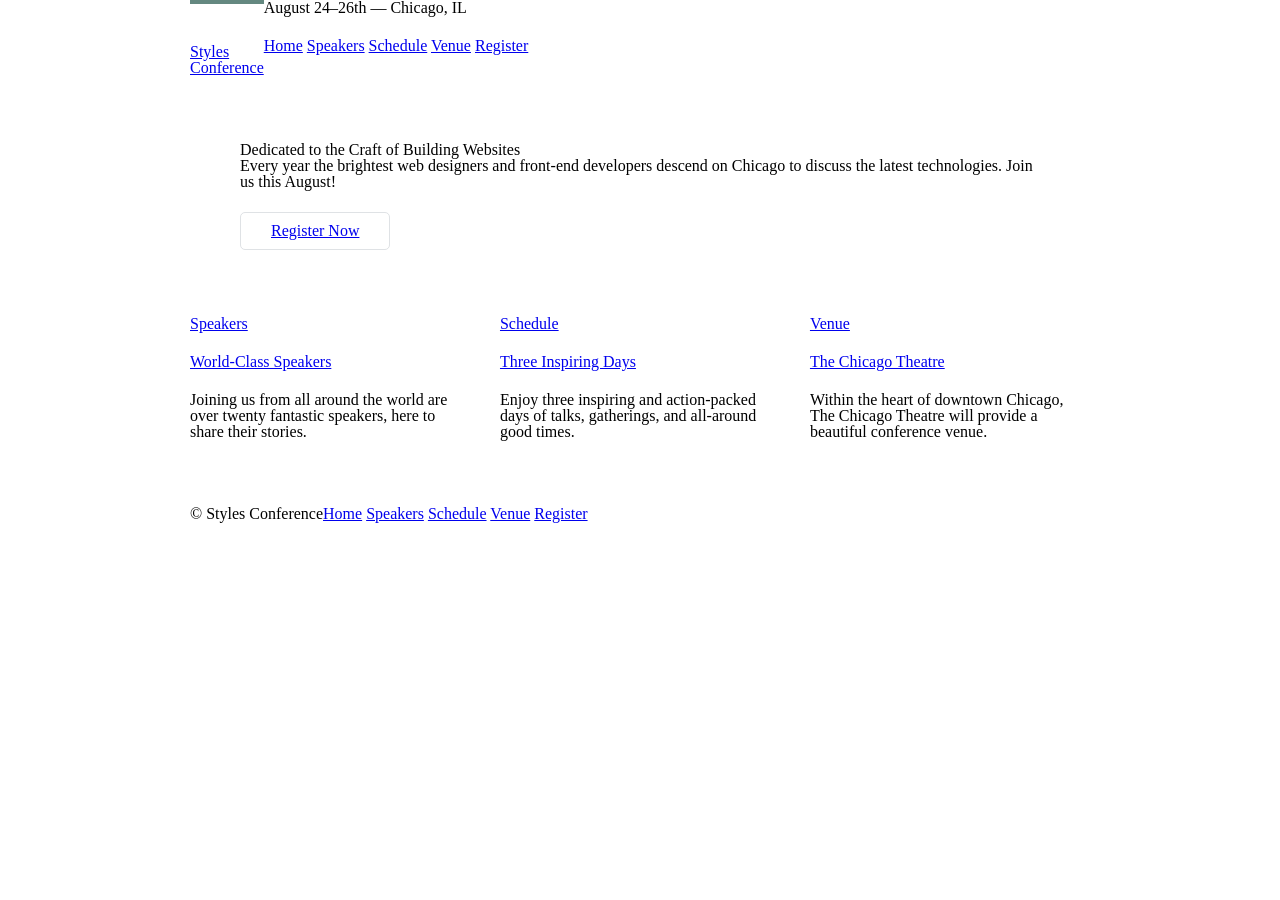
==== ekobits/shayhowe/index.html @ c65aa542 "lessons 1 - 5" ====
<!DOCTYPE html>
<html lang="en">

  <head>
    <meta charset="utf-8">
    <title>Styles Conference</title>
    <link rel="stylesheet" href="assets/stylesheets/main.css">
  </head>

  <body>

    <!-- Header -->

    <header class="container group">

      <h1 class="logo">
        <a href="index.html">Styles <br> Conference</a>
      </h1>

      <h3>August 24&ndash;26th &mdash; Chicago, IL</h3>

      <nav>
        <a href="index.html">Home</a>
        <a href="speakers.html">Speakers</a>
        <a href="schedule.html">Schedule</a>
        <a href="venue.html">Venue</a>
        <a href="register.html">Register</a>
      </nav>

    </header>

    <!-- Hero -->

    <section class="hero container">

      <h2>Dedicated to the Craft of Building Websites</h2>

      <p>Every year the brightest web designers and front-end developers descend on Chicago to discuss the latest technologies. Join us this August!</p>

      <a class="btn btn-alt" href="register.html">Register Now</a>

    </section>

    <!-- Teasers -->

    <section class="grid">

      <!-- Speakers -->

      <section class="col-1-3">
        <a href="speakers.html">
          <h5>Speakers</h5>
          <h3>World-Class Speakers</h3>
        </a>
        <p>Joining us from all around the world are over twenty fantastic speakers, here to share their stories.</p>
      </section><!--

      Schedule

      --><section class="col-1-3">
        <a href="schedule.html">
          <h5>Schedule</h5>
          <h3>Three Inspiring Days</h3>
        </a>
        <p>Enjoy three inspiring and action-packed days of talks, gatherings, and all-around good times.</p>
      </section><!--

      Venue

      --><section class="col-1-3">
        <a href="venue.html">
          <h5>Venue</h5>
          <h3>The Chicago Theatre</h3>
        </a>
        <p>Within the heart of downtown Chicago, The Chicago Theatre will provide a beautiful conference venue.</p>
      </section>

    </section>

    <!-- Footer -->

    <footer class="primary-footer container group">

      <small>&copy; Styles Conference</small>

      <nav>
        <a href="index.html">Home</a>
        <a href="speakers.html">Speakers</a>
        <a href="schedule.html">Schedule</a>
        <a href="venue.html">Venue</a>
        <a href="register.html">Register</a>
      </nav>

    </footer>

  </body>
</html>
---- ekobits/shayhowe/assets/stylesheets/main.css ----
/* http://meyerweb.com/eric/tools/css/reset/
   v2.0 | 20110126
   License: none (public domain)
*/

html, body, div, span, applet, object, iframe,
h1, h2, h3, h4, h5, h6, p, blockquote, pre,
a, abbr, acronym, address, big, cite, code,
del, dfn, em, img, ins, kbd, q, s, samp,
small, strike, strong, sub, sup, tt, var,
b, u, i, center,
dl, dt, dd, ol, ul, li,
fieldset, form, label, legend,
table, caption, tbody, tfoot, thead, tr, th, td,
article, aside, canvas, details, embed,
figure, figcaption, footer, header, hgroup,
menu, nav, output, ruby, section, summary,
time, mark, audio, video {
  margin: 0;
  padding: 0;
  border: 0;
  font-size: 100%;
  font: inherit;
  vertical-align: baseline;
}
/* HTML5 display-role reset for older browsers */
article, aside, details, figcaption, figure,
footer, header, hgroup, menu, nav, section {
  display: block;
}
body {
  line-height: 1;
}
ol, ul {
  list-style: none;
}
blockquote, q {
  quotes: none;
}
blockquote:before, blockquote:after,
q:before, q:after {
  content: '';
  content: none;
}
table {
  border-collapse: collapse;
  border-spacing: 0;
}

/*
  ========================================
  Grid
  ========================================
*/

*,
*:before,
*:after {
  -webkit-box-sizing: border-box;
     -moz-box-sizing: border-box;
          box-sizing: border-box;
}
.container,
.grid {
  margin: 0 auto;
  width: 960px;
}
.container {
  padding-left: 30px;
  padding-right: 30px;
}
.grid,
.col-1-3,
.col-2-3 {
  padding-left: 15px;
  padding-right: 15px;
}
.col-1-3,
.col-2-3  {
  display: inline-block;
  vertical-align: top;
}
.col-1-3 {
  width: 33.33%;
}
.col-2-3 {
  width: 66.66%;
}

/*
  ========================================
  Clearfix
  ========================================
*/

.group:before,
.group:after {
  content: "";
  display: table;
}
.group:after {
  clear: both;
}
.group {
  clear: both;
  *zoom: 1;
}

/*
  ========================================
  Typography
  ========================================
*/

h1, h3, h4, h5, p {
  margin-bottom: 22px;
}

/*
  ========================================
  Buttons
  ========================================
*/

.btn {
  border-radius: 5px;
  display: inline-block;
  margin: 0;
}
.btn-alt {
  border: 1px solid #dfe2e5;
  padding: 10px 30px;
}

/*
  ========================================
  Primary header
  ========================================
*/

.logo {
  border-top: 4px solid #648880;
  float: left;
  padding: 40px 0 22px 0;
}

/*
  ========================================
  Primary footer
  ========================================
*/

.primary-footer {
  padding-bottom: 44px;
  padding-top: 44px;
}
.primary-footer small {
  float: left;
}

/*
  ========================================
  Home
  ========================================
*/

.hero {
  padding: 22px 80px 66px 80px;
}
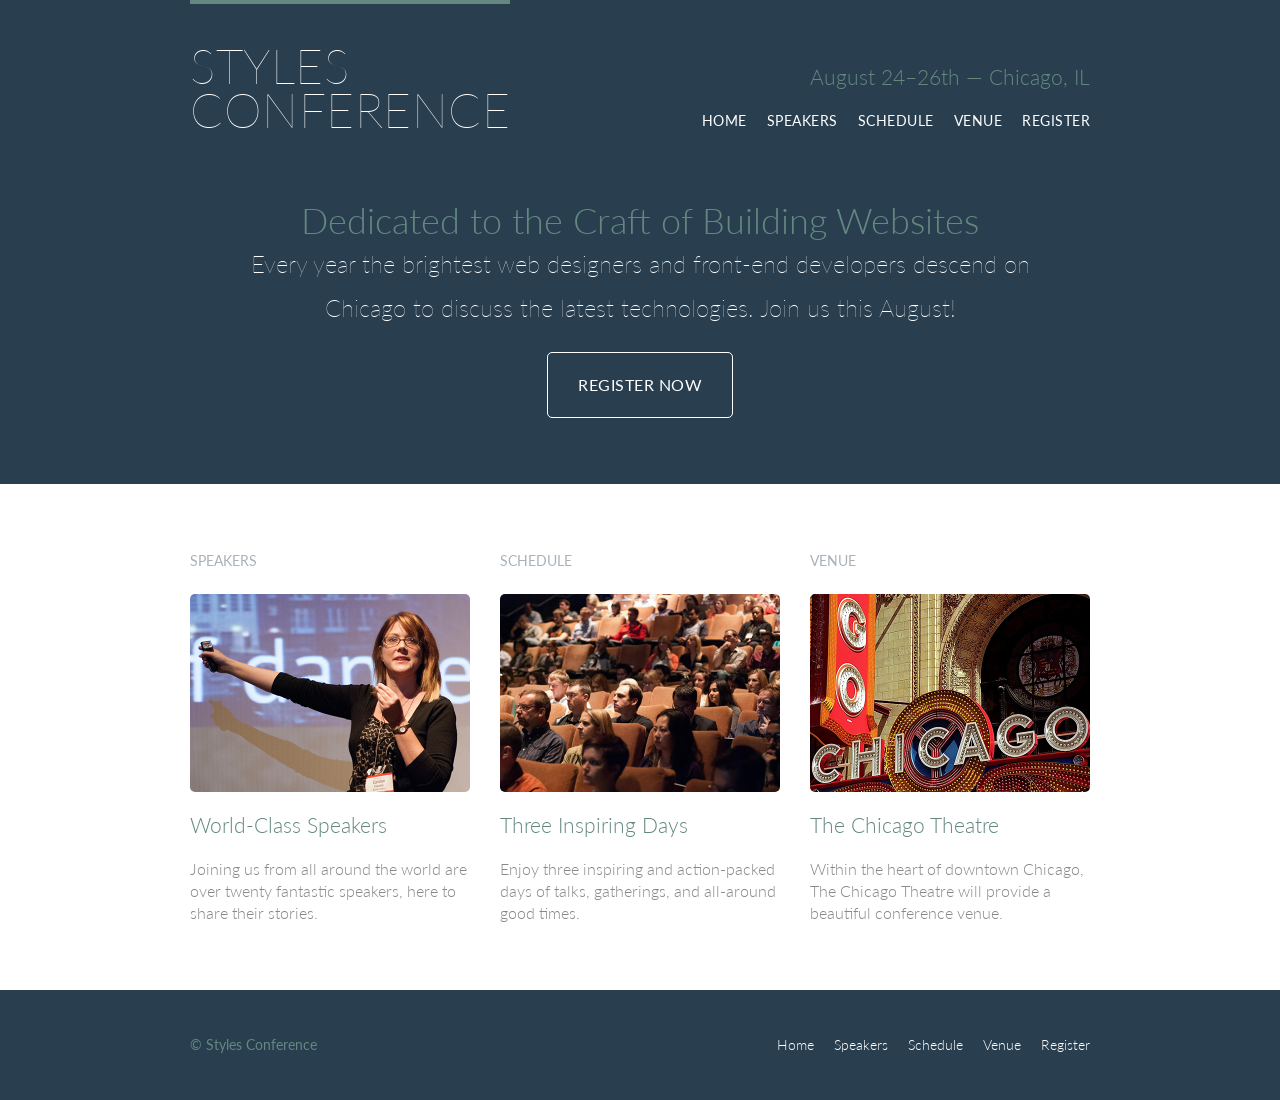
==== commit 4b27f956: "lessons 6 - 11 final on shayhowe" ====
--- a/ekobits/shayhowe/index.html
+++ b/ekobits/shayhowe/index.html
@@ -5,26 +5,29 @@
     <meta charset="utf-8">
     <title>Styles Conference</title>
     <link rel="stylesheet" href="assets/stylesheets/main.css">
+    <link rel="stylesheet" href="http://fonts.googleapis.com/css?family=Lato:100,300,400">
   </head>
 
   <body>
 
     <!-- Header -->
 
-    <header class="container group">
+    <header class="primary-header container group">
 
       <h1 class="logo">
         <a href="index.html">Styles <br> Conference</a>
       </h1>
 
-      <h3>August 24&ndash;26th &mdash; Chicago, IL</h3>
+      <h3 class="tagline">August 24&ndash;26th &mdash; Chicago, IL</h3>
 
-      <nav>
-        <a href="index.html">Home</a>
-        <a href="speakers.html">Speakers</a>
-        <a href="schedule.html">Schedule</a>
-        <a href="venue.html">Venue</a>
-        <a href="register.html">Register</a>
+      <nav class="nav primary-nav">
+        <ul>
+          <li><a href="index.html">Home</a></li><!--
+          --><li><a href="speakers.html">Speakers</a></li><!--
+          --><li><a href="schedule.html">Schedule</a></li><!--
+          --><li><a href="venue.html">Venue</a></li><!--
+          --><li><a href="register.html">Register</a></li>
+        </ul>
       </nav>
 
     </header>
@@ -43,38 +46,43 @@
 
     <!-- Teasers -->
 
-    <section class="grid">
+    <section class="row">
+      <div class="grid">
 
-      <!-- Speakers -->
+        <!-- Speakers -->
 
-      <section class="col-1-3">
-        <a href="speakers.html">
+        <section class="teaser col-1-3">
           <h5>Speakers</h5>
-          <h3>World-Class Speakers</h3>
-        </a>
-        <p>Joining us from all around the world are over twenty fantastic speakers, here to share their stories.</p>
-      </section><!--
+          <a href="speakers.html">
+            <img src="assets/images/home/speakers.jpg" alt="Professional Speaker">
+            <h3>World-Class Speakers</h3>
+          </a>
+          <p>Joining us from all around the world are over twenty fantastic speakers, here to share their stories.</p>
+        </section><!--
 
-      Schedule
+        Schedule
 
-      --><section class="col-1-3">
-        <a href="schedule.html">
+        --><section class="teaser col-1-3">
           <h5>Schedule</h5>
-          <h3>Three Inspiring Days</h3>
-        </a>
-        <p>Enjoy three inspiring and action-packed days of talks, gatherings, and all-around good times.</p>
-      </section><!--
+          <a href="schedule.html">
+            <img src="assets/images/home/schedule.jpg" alt="Conference Attendees">
+            <h3>Three Inspiring Days</h3>
+          </a>
+          <p>Enjoy three inspiring and action-packed days of talks, gatherings, and all-around good times.</p>
+        </section><!--
 
-      Venue
+        Venue
 
-      --><section class="col-1-3">
-        <a href="venue.html">
+        --><section class="teaser col-1-3">
           <h5>Venue</h5>
-          <h3>The Chicago Theatre</h3>
-        </a>
-        <p>Within the heart of downtown Chicago, The Chicago Theatre will provide a beautiful conference venue.</p>
-      </section>
+          <a href="venue.html">
+            <img src="assets/images/home/venue.jpg" alt="The Chicago Theatre">
+            <h3>The Chicago Theatre</h3>
+          </a>
+          <p>Within the heart of downtown Chicago, The Chicago Theatre will provide a beautiful conference venue.</p>
+        </section>
 
+      </div>
     </section>
 
     <!-- Footer -->
@@ -83,12 +91,16 @@
 
       <small>&copy; Styles Conference</small>
 
-      <nav>
-        <a href="index.html">Home</a>
-        <a href="speakers.html">Speakers</a>
-        <a href="schedule.html">Schedule</a>
-        <a href="venue.html">Venue</a>
-        <a href="register.html">Register</a>
+
+      <nav class="nav">
+        
+        <ul>
+          <li><a href="index.html">Home</a></li><!--
+          --><li><a href="speakers.html">Speakers</a></li><!--
+          --><li><a href="schedule.html">Schedule</a></li><!--
+          --><li><a href="venue.html">Venue</a></li><!--
+          --><li><a href="register.html">Register</a></li>
+        </ul>
       </nav>
 
     </footer>
--- a/ekobits/shayhowe/assets/stylesheets/main.css
+++ b/ekobits/shayhowe/assets/stylesheets/main.css
@@ -2,6 +2,7 @@
    v2.0 | 20110126
    License: none (public domain)
 */
+
 
 html, body, div, span, applet, object, iframe,
 h1, h2, h3, h4, h5, h6, p, blockquote, pre,
@@ -23,6 +24,7 @@
   font: inherit;
   vertical-align: baseline;
 }
+
 /* HTML5 display-role reset for older browsers */
 article, aside, details, figcaption, figure,
 footer, header, hgroup, menu, nav, section {
@@ -45,6 +47,18 @@
 table {
   border-collapse: collapse;
   border-spacing: 0;
+}
+
+/*
+  ========================================
+  Custom styles
+  ========================================
+*/
+
+body {
+  background: #293f50;
+  color: #888;
+  font: 300 16px/22px "Lato", "Open Sans", "Helvetica Neue", Helvetica, Arial, sans-serif;
 }
 
 /*
@@ -108,13 +122,104 @@
 
 /*
   ========================================
+  Rows
+  ========================================
+*/
+
+.row,
+.row-alt {
+  min-width: 960px;
+}
+.row {
+  background: #fff;
+  padding: 66px 0 44px 0;
+}
+.row-alt {
+  background: #cbe2c1;
+  background: -webkit-linear-gradient(to right, #a1d3b0, #f6f1d3);
+  background:    -moz-linear-gradient(to right, #a1d3b0, #f6f1d3);
+  background:         linear-gradient(to right, #a1d3b0, #f6f1d3);
+  padding: 44px 0 22px 0;
+}
+
+/*
+  ========================================
   Typography
   ========================================
 */
 
+h1, h2, h3, h4 {
+  color: #648880;
+}
 h1, h3, h4, h5, p {
   margin-bottom: 22px;
 }
+h1 {
+  font-size: 36px;
+  line-height: 44px;
+}
+h2 {
+  font-size: 24px;
+  line-height: 44px;
+}
+h3 {
+  font-size: 21px;
+}
+h4 {
+  font-size: 18px;
+}
+h5 {
+  color: #a9b2b9;
+  font-size: 14px;
+  font-weight: 400;
+  text-transform: uppercase;
+}
+strong {
+  font-weight: 400;
+}
+cite,
+em {
+  font-style: italic;
+}
+
+/*
+  ========================================
+  Leads
+  ========================================
+*/
+
+.lead {
+  text-align: center;
+}
+.lead p {
+  font-size: 21px;
+  line-height: 33px;
+}
+
+/*
+  ========================================
+  Links
+  ========================================
+*/
+
+a {
+  color: #648880;
+  text-decoration: none;
+}
+a:hover {
+  color: #a9b2b9;
+}
+p a {
+  border-bottom: 1px solid #dfe2e5;
+}
+.primary-header a,
+.primary-footer a {
+  color: #fff;
+}
+.primary-header a:hover,
+.primary-footer a:hover {
+  color: #648880;
+}
 
 /*
   ========================================
@@ -124,12 +229,30 @@
 
 .btn {
   border-radius: 5px;
+  color: #fff;
+  cursor: pointer;
   display: inline-block;
+  font-weight: 400;
+  letter-spacing: .5px;
   margin: 0;
+  text-transform: uppercase;
+}
+.btn-default {
+  border: 0;
+  background: #648880;
+  padding: 11px 30px;
+  font-size: 14px;
+}
+.btn-default:hover {
+  background: #77a198;
 }
 .btn-alt {
-  border: 1px solid #dfe2e5;
+  border: 1px solid #fff;
   padding: 10px 30px;
+}
+.btn-alt:hover {
+  background: #fff;
+  color: #648880;
 }
 
 /*
@@ -141,7 +264,22 @@
 .logo {
   border-top: 4px solid #648880;
   float: left;
+  font-size: 48px;
+  font-weight: 100;
+  letter-spacing: .5px;
+  line-height: 44px;
   padding: 40px 0 22px 0;
+  text-transform: uppercase;
+}
+.tagline {
+  margin: 66px 0 22px 0;
+  text-align: right;
+}
+.primary-nav {
+  font-size: 14px;
+  font-weight: 400;
+  letter-spacing: .5px;
+  text-transform: uppercase;
 }
 
 /*
@@ -151,11 +289,32 @@
 */
 
 .primary-footer {
+  color: #648880;
+  font-size: 14px;
   padding-bottom: 44px;
   padding-top: 44px;
 }
 .primary-footer small {
   float: left;
+  font-weight: 400;
+}
+
+/*
+  ========================================
+  Navigation
+  ========================================
+*/
+
+.nav {
+  text-align: right;
+}
+.nav li {
+  display: inline-block;
+  margin: 0 10px;
+  vertical-align: top;
+}
+.nav li:last-child {
+  margin-right: 0;
 }
 
 /*
@@ -165,6 +324,172 @@
 */
 
 .hero {
+  color: #fff;
+  line-height: 44px;
   padding: 22px 80px 66px 80px;
-}
-
+  text-align: center;
+}
+.hero h2 {
+  font-size: 36px;
+}
+.hero p {
+  font-size: 24px;
+  font-weight: 100;
+}
+.teaser a:hover h3 {
+  color: #a9b2b9;
+}
+.teaser img {
+  border-radius: 5px;
+  display: block;
+  margin-bottom: 22px;
+  max-width: 100%
+}
+
+/*
+  ========================================
+  Speakers
+  ========================================
+*/
+
+.speaker {
+  margin-bottom: 44px;
+}
+.speaker-info {
+  border: 1px solid #dfe2e5;
+  border-radius: 5px;
+  margin-top: 88px;
+  padding-bottom: 22px;
+  text-align: center;
+}
+.speaker-info img {
+  border-radius: 50%;
+  height: 130px;
+  margin: -66px 0 22px 0;
+  vertical-align: top;
+}
+
+/*
+  ========================================
+  Schedule
+  ========================================
+*/
+
+table {
+  margin-bottom: 44px;
+  width: 100%;
+}
+table:last-child {
+  margin-bottom: 0;
+}
+th,
+td {
+  padding-bottom: 22px;
+  vertical-align: top;
+}
+th {
+  padding-right: 45px;
+  text-align: right;
+  width: 20%;
+}
+td {
+  width: 40%;
+}
+thead {
+  line-height: 44px;
+}
+thead th {
+  color: #648880;
+  font-size: 24px;
+}
+tbody th {
+  color: #a9b2b9;
+  font-size: 14px;
+  font-weight: 400;
+  padding-top: 22px;
+  text-transform: uppercase;
+}
+tbody td {
+  border-top: 1px solid #dfe2e5;
+  padding-top: 21px;
+}
+tbody td:first-of-type {
+  padding-right: 15px;
+}
+tbody td:last-of-type {
+  padding-left: 15px;
+}
+tbody td:only-of-type {
+  padding-left: 0;
+  padding-right: 0;
+}
+table a {
+  color: #888;
+}
+table h4 {
+  margin-bottom: 0;
+}
+.schedule-offset {
+  color: #a9b2b9;
+}
+
+/*
+  ========================================
+  Venue
+  ========================================
+*/
+
+.venue-theatre {
+  margin-bottom: 66px;
+}
+.venue-hotel {
+  margin-bottom: 22px;
+}
+.venue-map {
+  height: 264px;
+}
+
+/*
+  ========================================
+  Register
+  ========================================
+*/
+
+.why-attend {
+  list-style: square;
+  margin: 0 0 22px 30px;
+}
+form {
+  margin-bottom: 22px;
+}
+input,
+select,
+textarea {
+  font: 300 16px/22px "Lato", "Open Sans", "Helvetica Neue", Helvetica, Arial, sans-serif;
+}
+.register-group label {
+  color: #648880;
+  cursor: pointer;
+  font-weight: 400;
+}
+.register-group input,
+.register-group select,
+.register-group textarea {
+  border: 1px solid #c6c9cc;
+  border-radius: 5px;
+  color: #888;
+  display: block;
+  margin: 5px 0 27px 0;
+  padding: 5px 8px;
+}
+.register-group input,
+.register-group textarea {
+  width: 100%;
+}
+.register-group select {
+  height: 34px;
+  width: 60px;
+}
+.register-group textarea {
+  height: 78px;
+}
